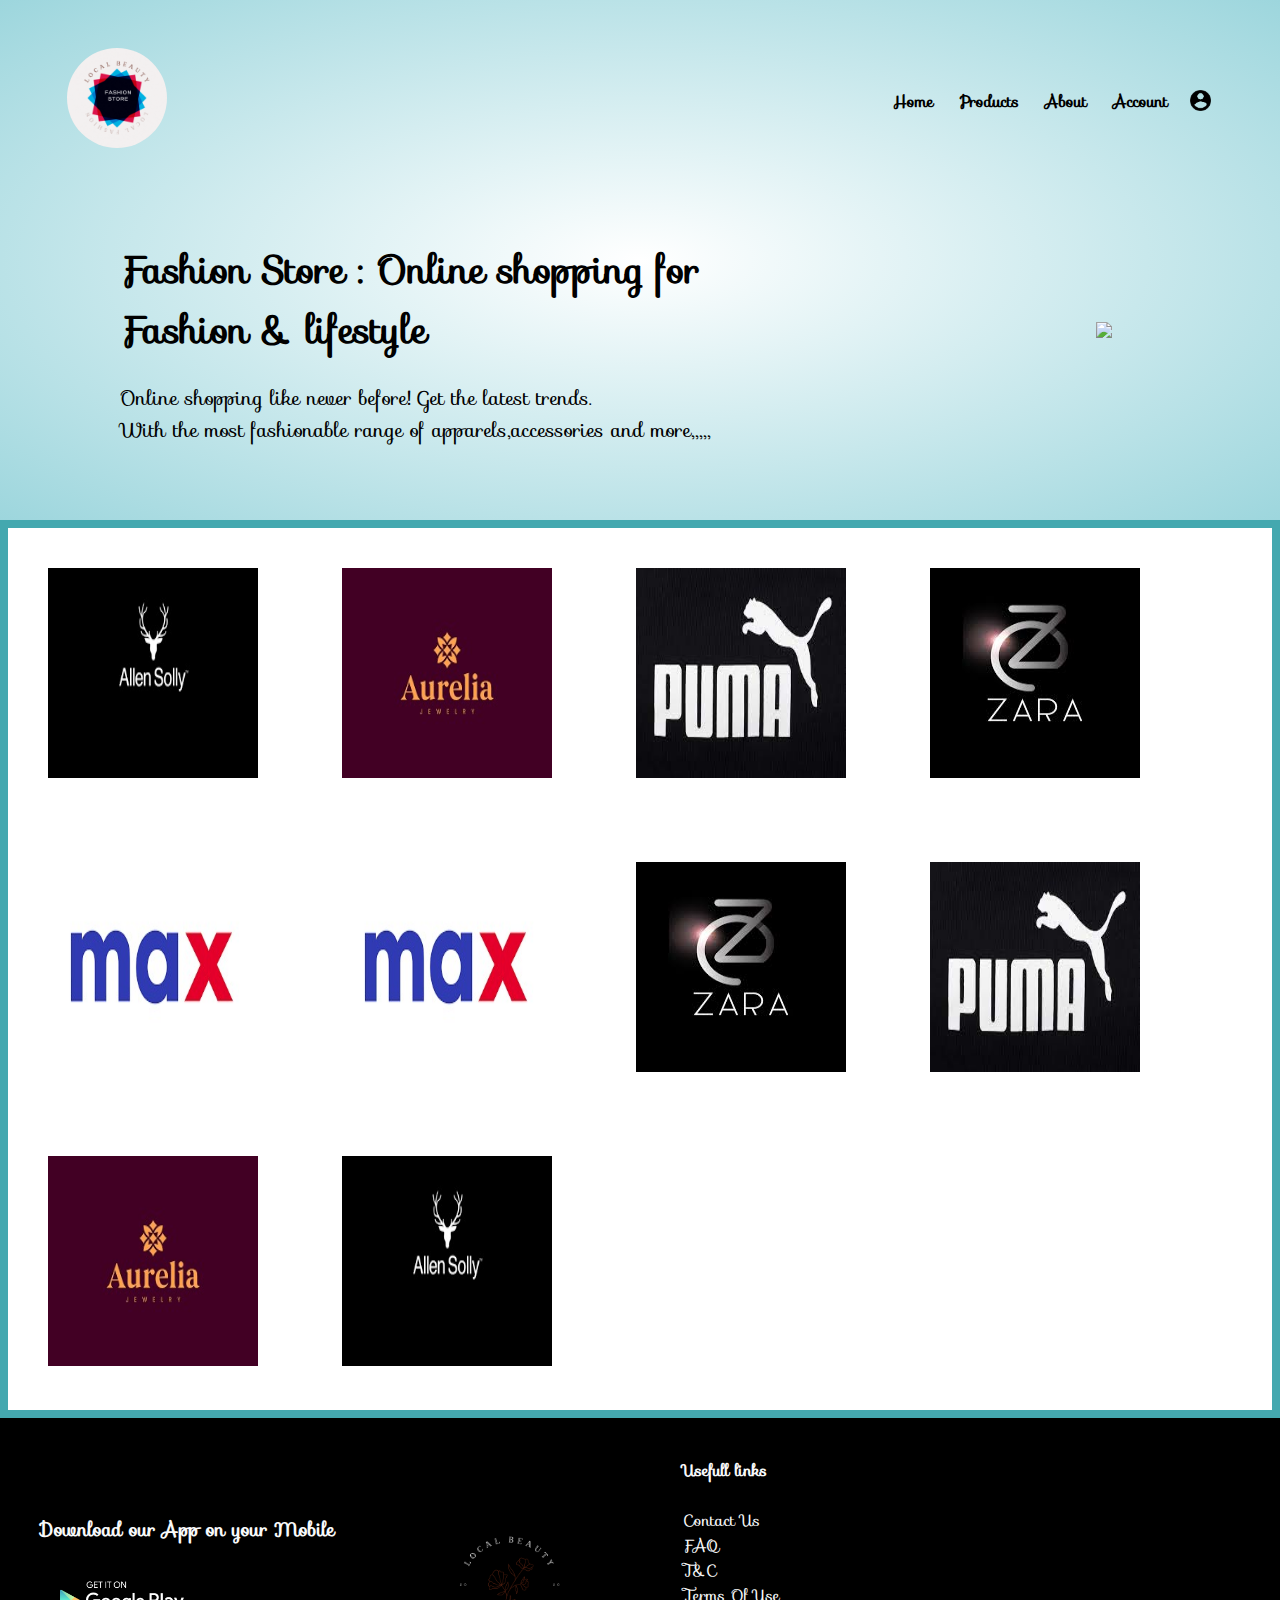
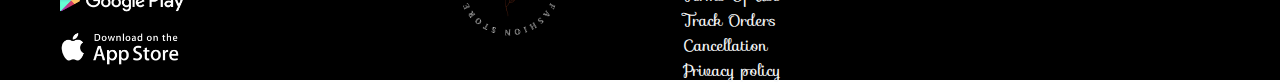
==== index.html @ f7e02f01 "added contact" ====
<!DOCTYPE html>
<html lang="en">

<head>
    <meta charset="UTF-8">
    <meta name="viewport" content="width-device-width,initial-scale=1.0">
    <meta http-equiv="X-UA-Compatible" content="IE=edge">
    <meta name="viewport" content="width=device-width, initial-scale=1.0">
    <link rel="stylesheet" href="https://fonts.googleapis.com/css?family=Sofia">
    <title>fashionstore||E-commerce website Designing</title>
    <style>
        * {
            margin: 0;
            padding: 0;
            box-sizing: border-box;
        }
        
        .navbar {
            display: flex;
            align-items: center;
            padding: 20px;
        }
        
        nav {
            flex: 1;
            text-align: right;
        }
        
        nav ul {
            display: inline-block;
            list-style-type: none;
            font-family: "Sofia", sans-serif;
        }
        
        nav ul li {
            display: inline-block;
            margin-right: 20px;
        }
        
        a {
            text-decoration: none;
            color: black;
            font-weight: bold;
        }
        
        .navbar a:hover,
        .navbar li a.active {
            color: rgb(98, 102, 102);
            font-family: "Sofia", sans-serif;
        }
        
        .navbar img:hover {
            background-color: rgb(207, 235, 236);
        }
        
        .menu {
            margin-left: 40px;
            width: 25px;
            display: none;
        }
        
        .background p {
            color: black;
            font-size: 20px;
        }
        
        .container {
            max-width: 1200px;
            margin: auto;
            padding: 28px 7px;
        }
        
        .body {
            display: flex;
            align-items: center;
            flex-wrap: wrap;
            justify-content: space-around;
        }
        
        .logo img {
            border-radius: 100px;
        }
        
        .background {
            flex-basis: 66%;
            min-width: 314px;
            font-family: "Sofia", sans-serif;
        }
        
        .background1 img {
            width: 448px;
            padding: 150px 48px;
            font-family: "roboto", sans-serif;
        }
        
        .background h1 {
            font-size: 38px;
            margin: 22px 0px;
        }
        
        .header {
            background: radial-gradient(#fff, #9dd6dd);
        }
        /*------------------   Brands name  --------------   */
        
        .col {
            display: inline-block;
            padding: 40px;
        }
        
        .row {
            border: 8px solid rgb(68, 168, 175);
        }
        /*------------------   footer  --------------   */
        
        .sec {
            display: inline-block;
            padding: 40px;
            height: 20px;
            font-family: "Sofia", sans-serif;
        }
        
        .footer {
            color: rgb(248, 249, 250);
            background: black;
        }
        /*------------------   media quary  --------------   */
        
        @media only screen and (max-width:800px) {
            nav ul {
                position: absolute;
                top: 102px;
                right: 0px;
                width: 28%;
                background: white;
                overflow: hidden;
            }
            nav ul li {
                display: block;
            }
            .menu {
                display: block;
                cursor: pointer;
            }
            .body {
                text-align: center;
                padding: 100px 12px;
            }
            .row {
                text-align: center;
            }
        }
    </style>
</head>

<body>

    <div class="header">

        <div class="container">

            <div class="navbar">
                <div class="logo">
                    <img src="photos\fashion store.gif" width="100px">
                </div>
                <nav>
                    <ul id="menuitem">
                        <li><a href="isha.html">Home</a></li>
                        <li><a href="#">Products</a></li>
                        <li><a href="./about.html">About</a></li>
                        <!-- <li><a href="./contact.html">Contact</a></li>-->
                        <li><a href="account.html">Account</a></li>

                    </ul>
                </nav>
                <img src="photos\pngegg (2).png" width="25px">
                <img src="photos\pngegg (2).png" class="menu" onclick="menutoggle()">

            </div>

            <div class="body">

                <div class="background">
                    <h1>Fashion Store : Online shopping for<br> Fashion & lifestyle </h1>
                    <p>Online shopping like never before! Get the latest trends.
                        <br>With the most fashionable range of apparels,accessories and more,,,,,</p>
                </div>
                <div class="background1">
                    <img src="fashion store\bag.jpg">
                </div>
            </div>

        </div>
    </div>



    <!-----------------brands name--------------------------->

    <div class="row">
        <div class="col"><img src="photos\IMG-20211028-WA0031.jpg" width="210px" height="210px"></div>
        <div class="col"><img src="photos\IMG-20211028-WA0035.jpg" width="210px" height="210px"></div>
        <div class="col"><img src="photos\IMG-20211028-WA0042.jpg" width="210px" height="210px"></div>
        <div class="col"><img src="photos\IMG-20211028-WA0043.jpg" width="210px" height="210px"></div>
        <div class="col"><img src="photos\IMG-20211028-WA0041.jpg" width="210px" height="210px"></div>
        <div class="col"><img src="photos\IMG-20211028-WA0041.jpg" width="210px" height="210px"></div>
        <div class="col"><img src="photos\IMG-20211028-WA0043.jpg" width="210px" height="210px"></div>
        <div class="col"><img src="photos\IMG-20211028-WA0042.jpg" width="210px" height="210px"></div>
        <div class="col"><img src="photos\IMG-20211028-WA0035.jpg" width="210px" height="210px"></div>
        <div class="col"><img src="photos\IMG-20211028-WA0031.jpg" width="210px" height="210px"></div>

    </div>


    <!---------------------------footer------------------------------>
    <div class="footer">
        <div class="sec">
            <h3>Download our App on your Mobile</h3><br>
            <img src="\photos\app-store-png-logo-33123.png" width="160px">

        </div>
        <div class="sec"><img src="photos\fashion store.png" width="180px"></div>
        <div class="sec">
            <h4>Usefull links</h4>
            <p>
                <br> Contact Us<br> FAQ <br> T&C <br> Terms Of Use <br> Track Orders<br> Cancellation
                <br> Privacy policy</p>
        </div>
        <!--<div class="sec"><img src="fashion store\original.jpg" width="50px">100% ORIGINAL guarantee for all products at FashionStore</div>--!>

    </div>


    <!------------------------menu toggle using javascriept--------------------->
        <script>
            var menuitem = document.getElementById("menuitem");

            menuitem.style.maxHeight = "0px";

            function menutoggle() {
                if (menuitem.style.maxHeight == "0px") {

                    menuitem.style.maxHeight = "200px"
                } else {

                    menuitem.style.maxHeight = "0px";
                }
            }
        </script>
</body>

</html>
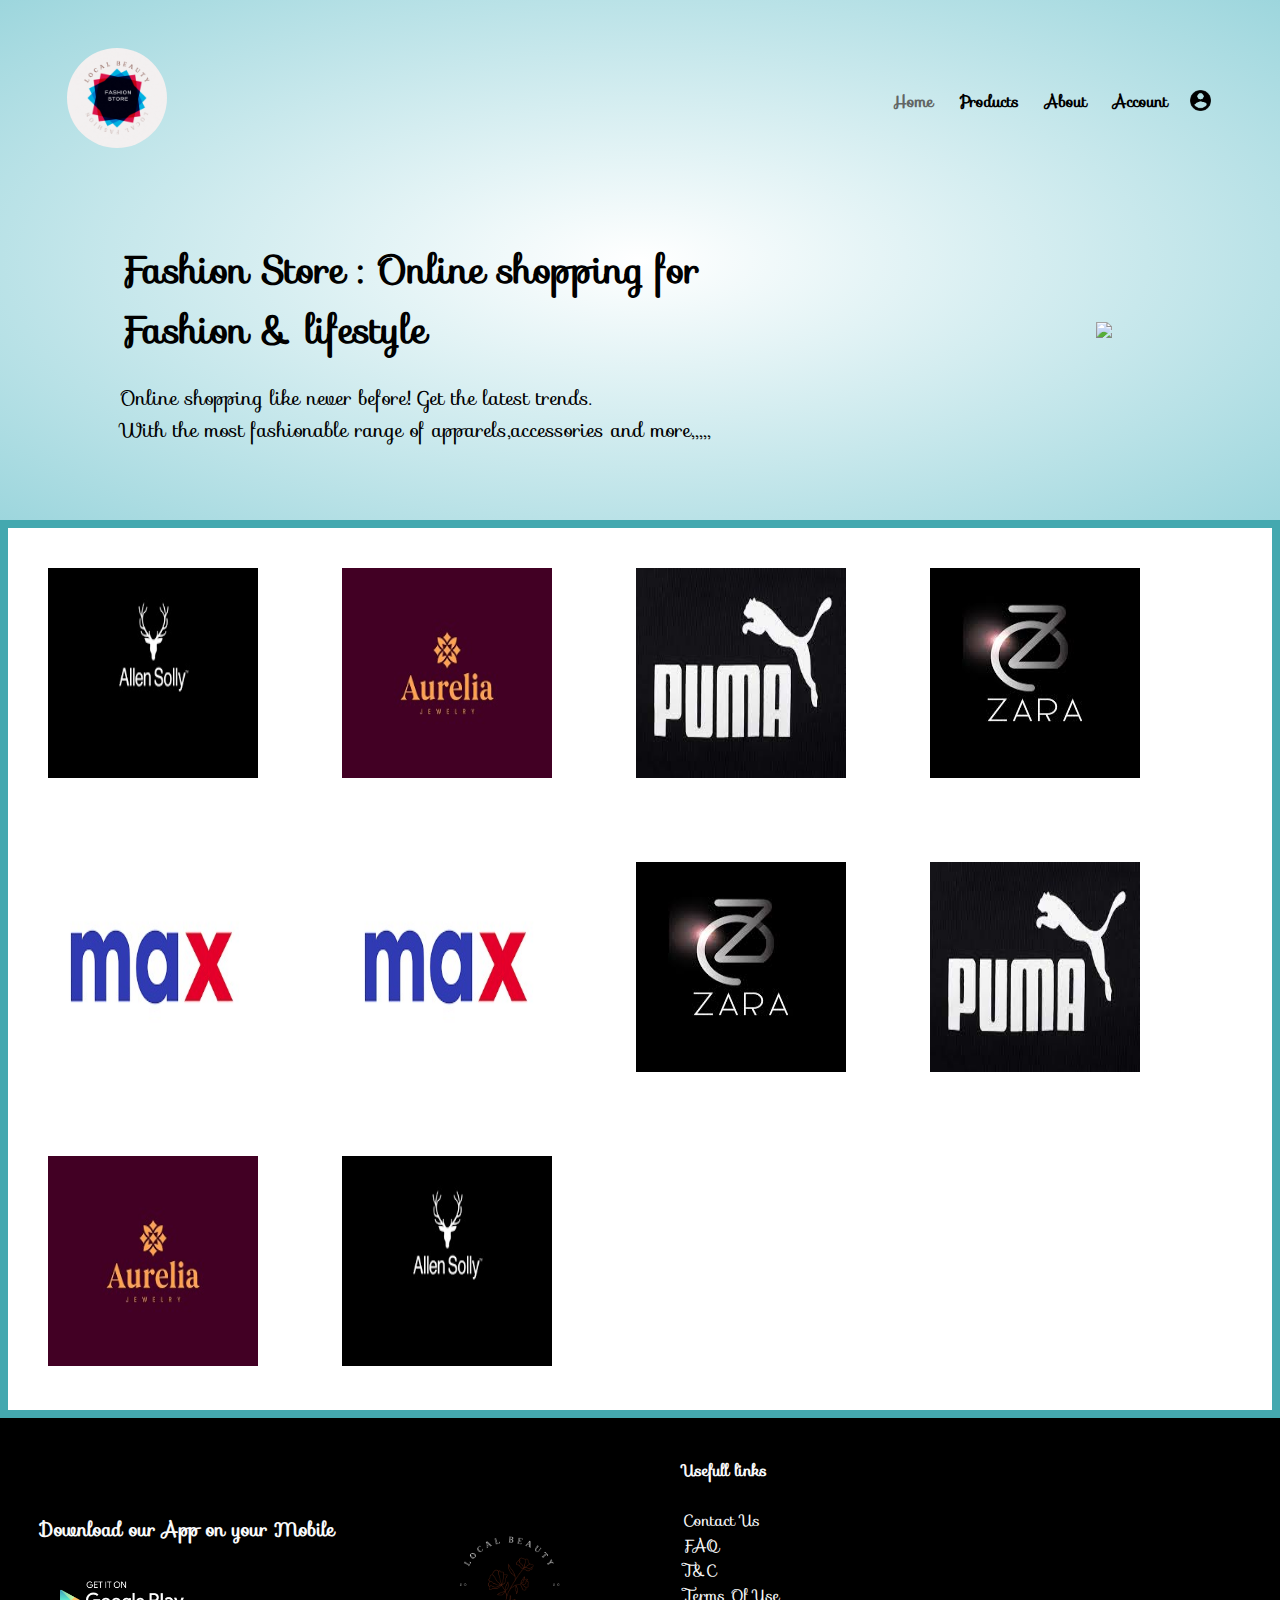
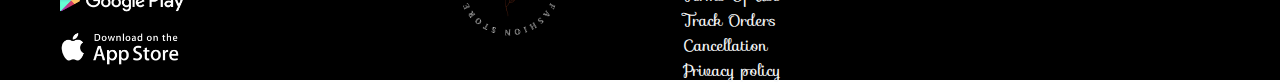
==== commit 3de8d633: "added titles" ====
--- a/index.html
+++ b/index.html
@@ -165,7 +165,7 @@
                 </div>
                 <nav>
                     <ul id="menuitem">
-                        <li><a href="isha.html">Home</a></li>
+                        <li><a href="index.html" class="active">Home</a></li>
                         <li><a href="#">Products</a></li>
                         <li><a href="./about.html">About</a></li>
                         <!-- <li><a href="./contact.html">Contact</a></li>-->
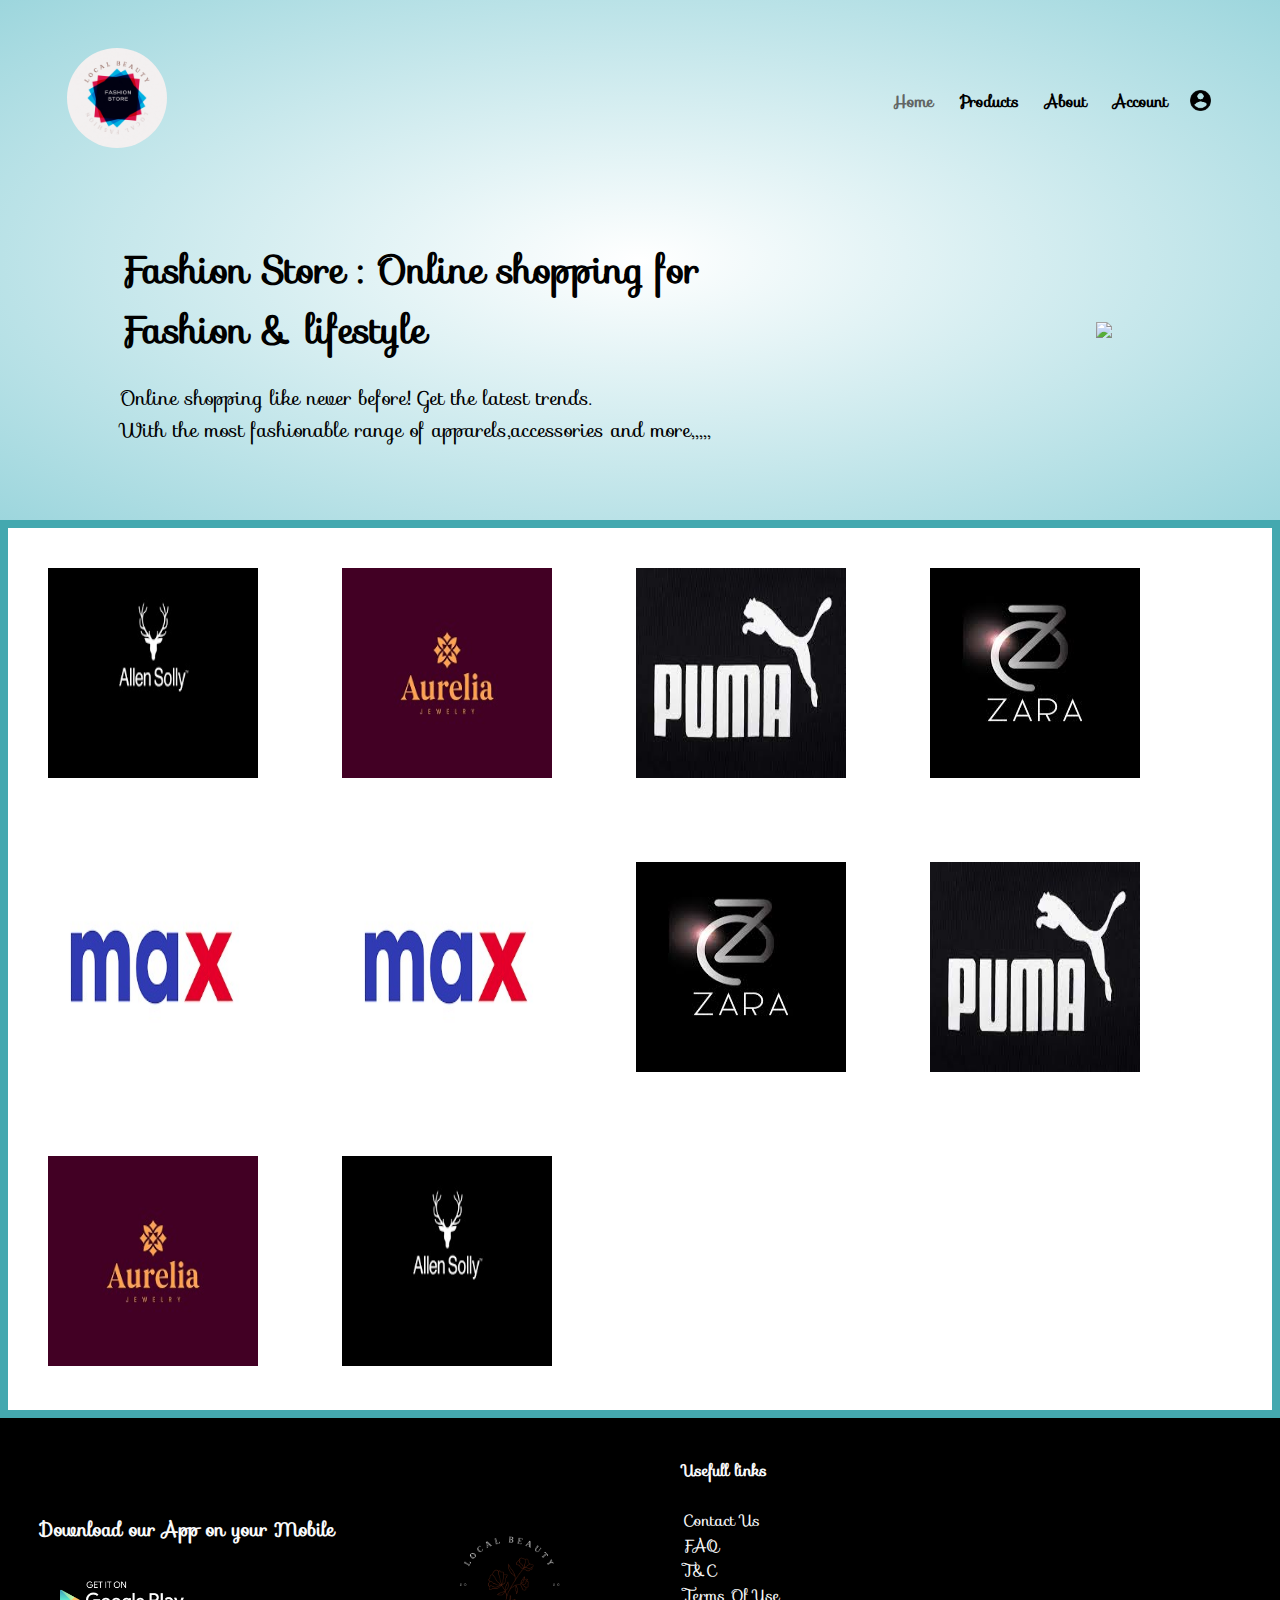
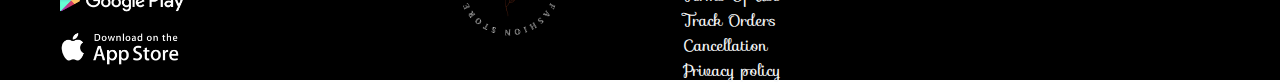
==== commit 4f1c88aa: "added titles" ====
--- a/index.html
+++ b/index.html
@@ -166,7 +166,7 @@
                 <nav>
                     <ul id="menuitem">
                         <li><a href="index.html" class="active">Home</a></li>
-                        <li><a href="#">Products</a></li>
+                        <li><a href="index.html">Products</a></li>
                         <li><a href="./about.html">About</a></li>
                         <!-- <li><a href="./contact.html">Contact</a></li>-->
                         <li><a href="account.html">Account</a></li>
@@ -216,7 +216,7 @@
     <div class="footer">
         <div class="sec">
             <h3>Download our App on your Mobile</h3><br>
-            <img src="\photos\app-store-png-logo-33123.png" width="160px">
+            <img src="photos\app-store-png-logo-33123.png" width="160px">
 
         </div>
         <div class="sec"><img src="photos\fashion store.png" width="180px"></div>
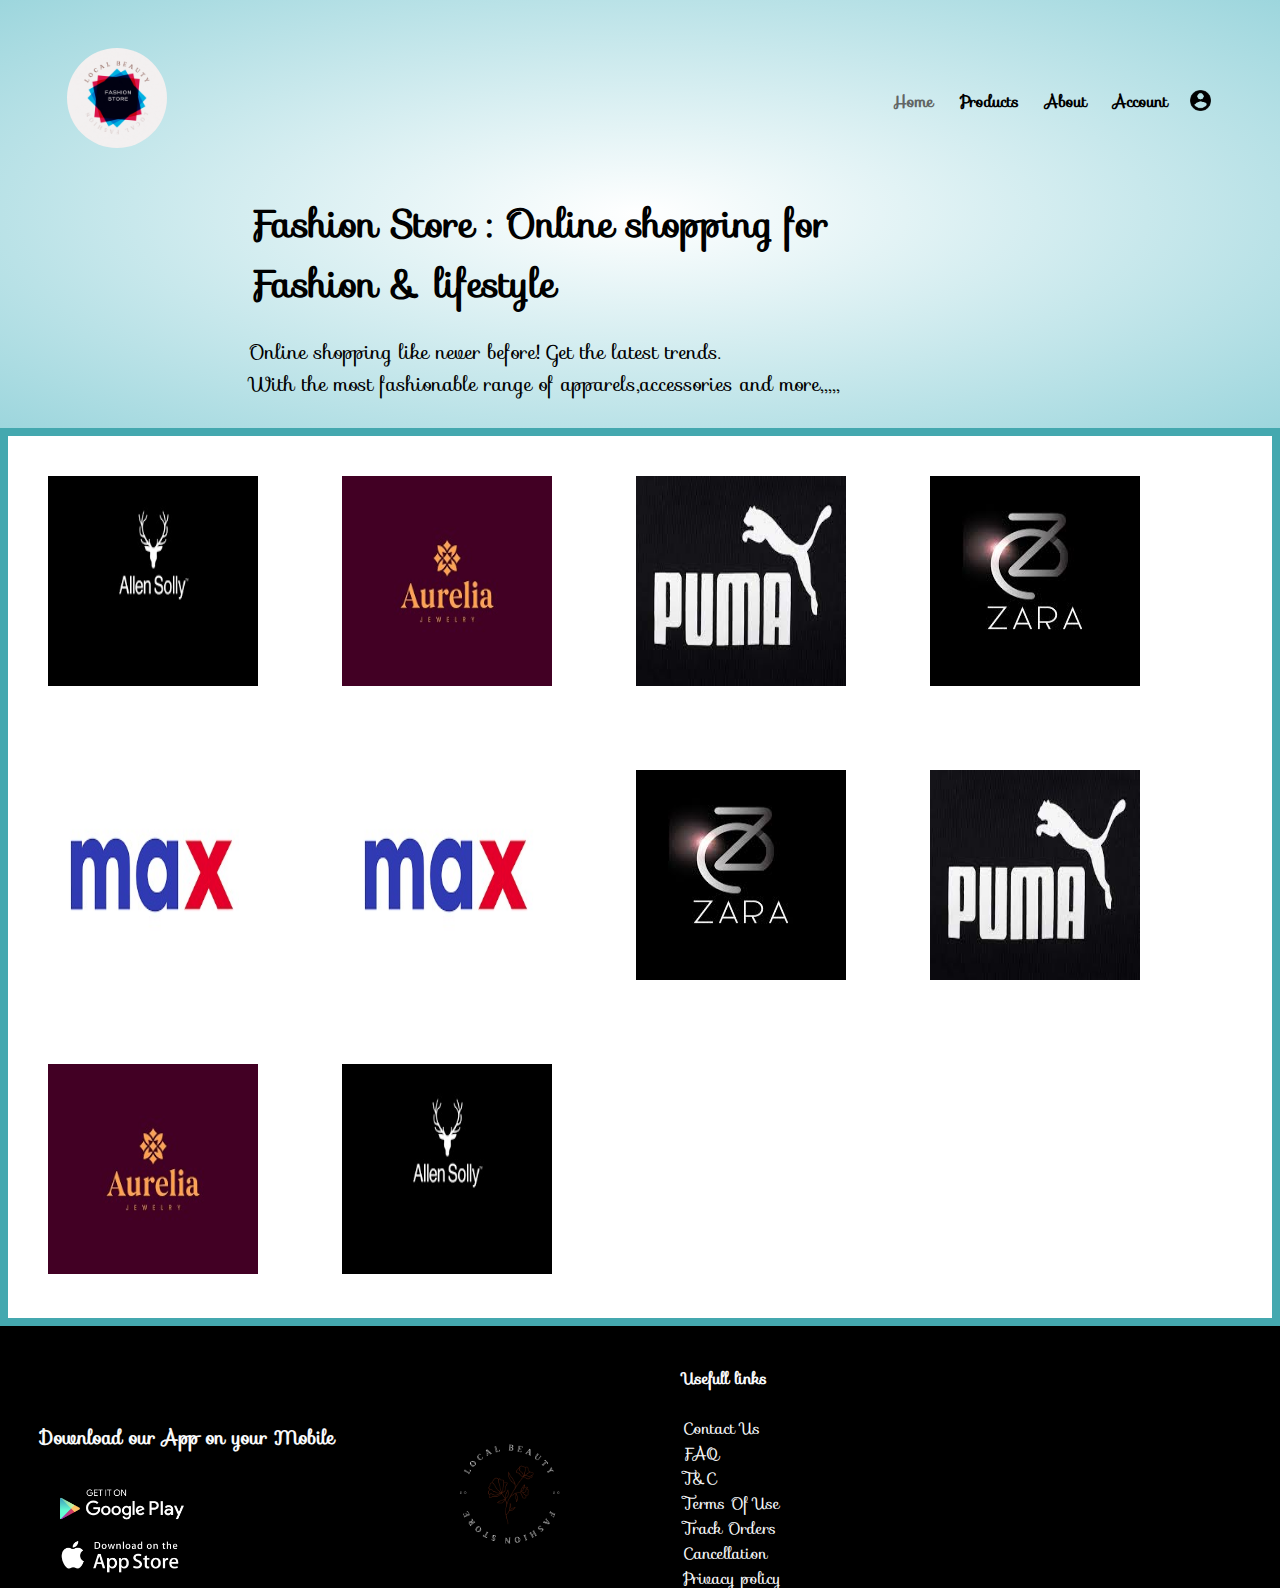
==== commit cea6f449: "added titles" ====
--- a/index.html
+++ b/index.html
@@ -185,9 +185,9 @@
                     <p>Online shopping like never before! Get the latest trends.
                         <br>With the most fashionable range of apparels,accessories and more,,,,,</p>
                 </div>
-                <div class="background1">
+                <!---<div class="background1">
                     <img src="fashion store\bag.jpg">
-                </div>
+                </div>--->
             </div>
 
         </div>
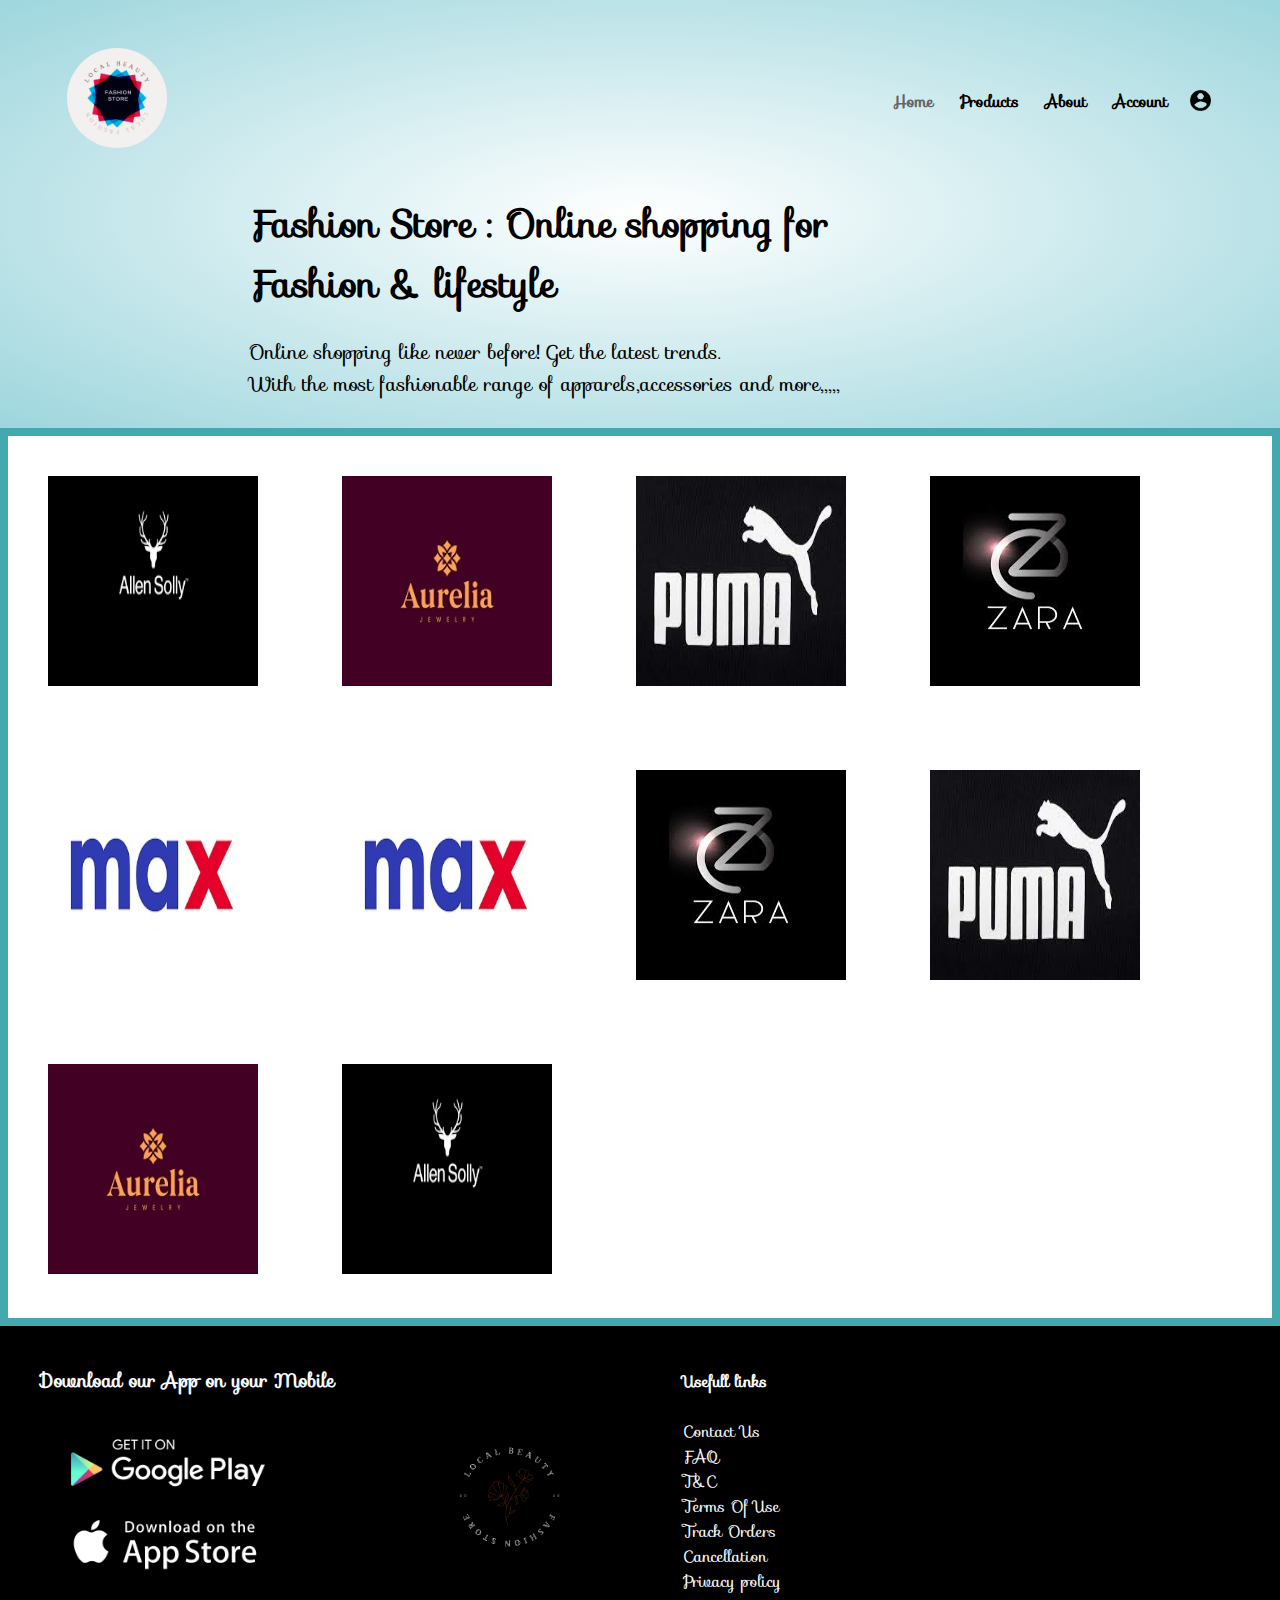
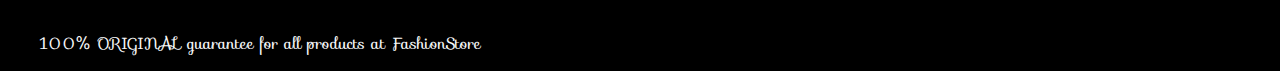
==== commit fa16d168: "added titles" ====
--- a/index.html
+++ b/index.html
@@ -216,8 +216,7 @@
     <div class="footer">
         <div class="sec">
             <h3>Download our App on your Mobile</h3><br>
-            <img src="photos\app-store-png-logo-33123.png" width="160px">
-
+            <img src="photos\app-store-png-logo-33123.png" width="250px">
         </div>
         <div class="sec"><img src="photos\fashion store.png" width="180px"></div>
         <div class="sec">
@@ -226,27 +225,29 @@
                 <br> Contact Us<br> FAQ <br> T&C <br> Terms Of Use <br> Track Orders<br> Cancellation
                 <br> Privacy policy</p>
         </div>
-        <!--<div class="sec"><img src="fashion store\original.jpg" width="50px">100% ORIGINAL guarantee for all products at FashionStore</div>--!>
+        <div class="sec">100% ORIGINAL guarantee for all products at FashionStore</div>
+
+    </div>
 
     </div>
 
 
     <!------------------------menu toggle using javascriept--------------------->
-        <script>
-            var menuitem = document.getElementById("menuitem");
-
-            menuitem.style.maxHeight = "0px";
-
-            function menutoggle() {
-                if (menuitem.style.maxHeight == "0px") {
-
-                    menuitem.style.maxHeight = "200px"
-                } else {
-
-                    menuitem.style.maxHeight = "0px";
-                }
-            }
-        </script>
+    <script>
+        var menuitem = document.getElementById("menuitem");
+
+        menuitem.style.maxHeight = "0px";
+
+        function menutoggle() {
+            if (menuitem.style.maxHeight == "0px") {
+
+                menuitem.style.maxHeight = "200px"
+            } else {
+
+                menuitem.style.maxHeight = "0px";
+            }
+        }
+    </script>
 </body>
 
 </html>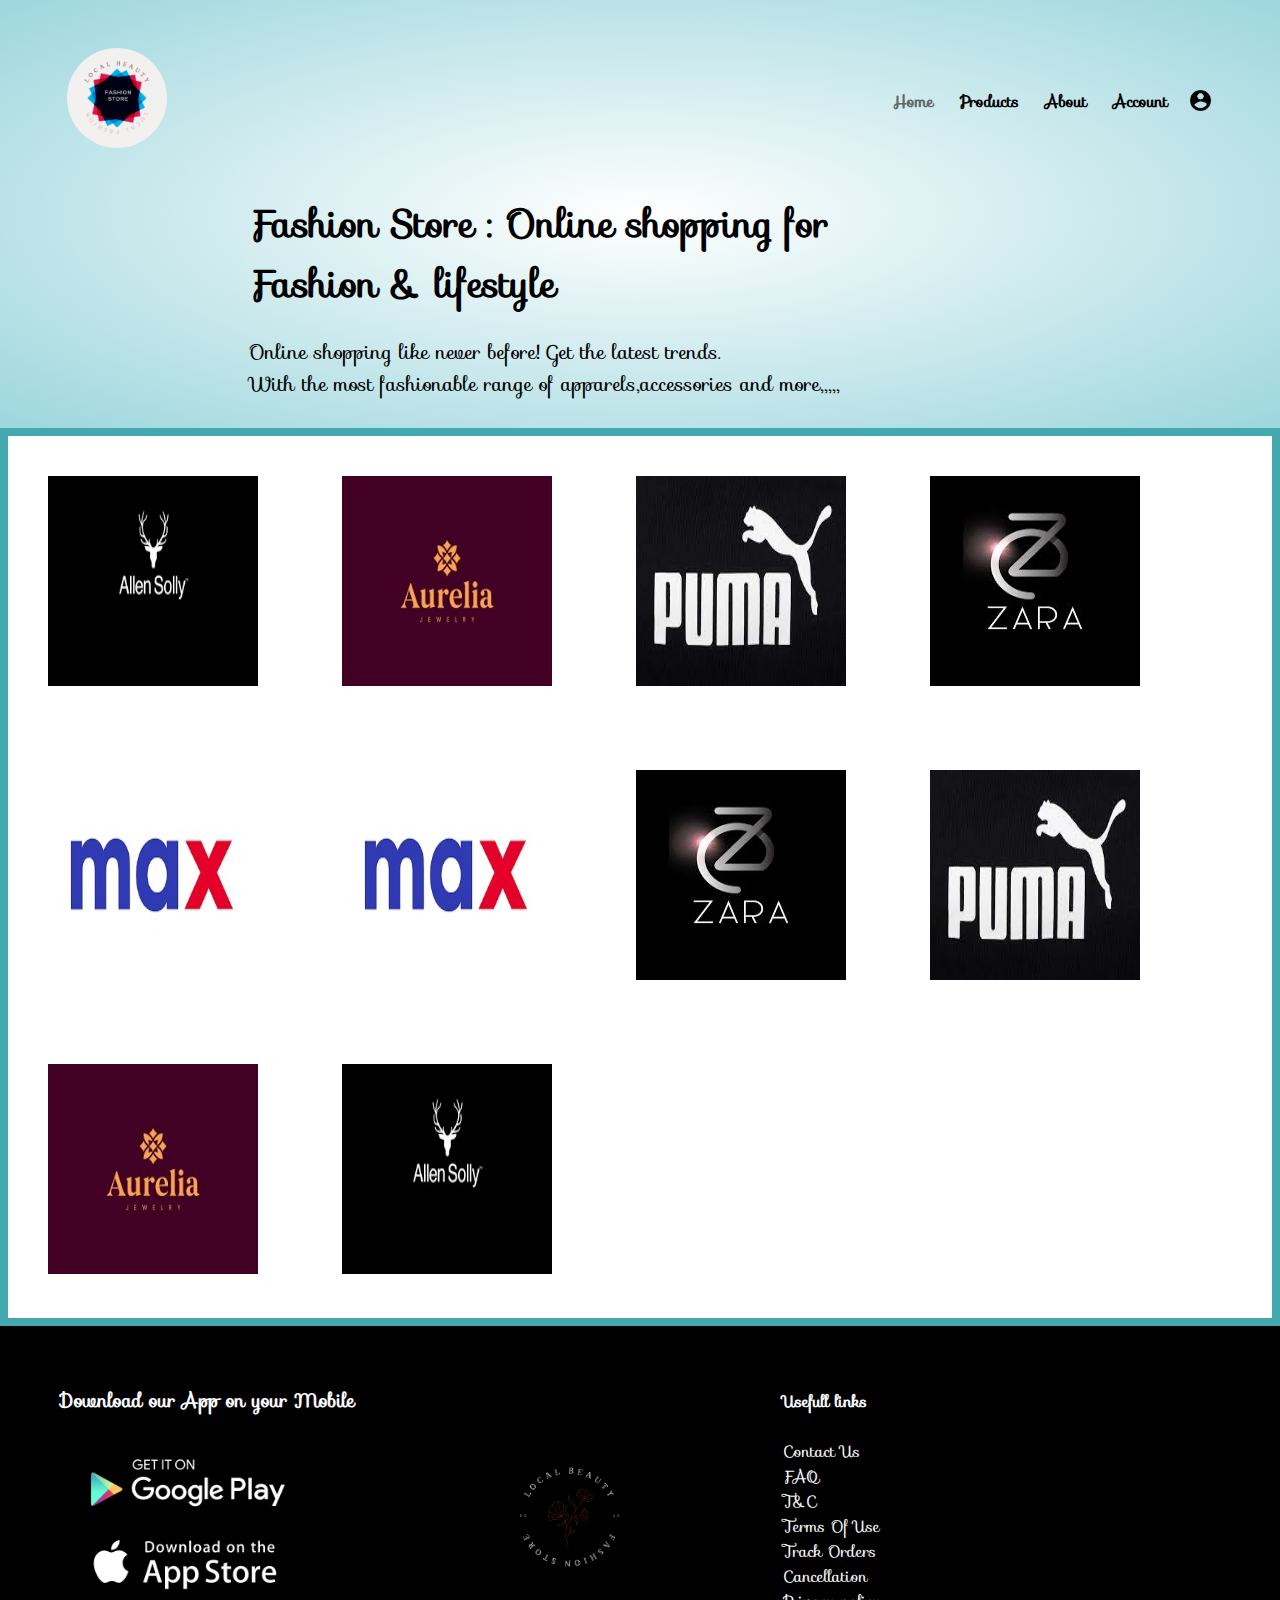
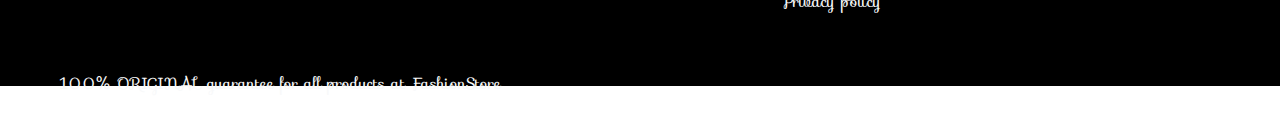
==== commit e994e13b: "added titles" ====
--- a/index.html
+++ b/index.html
@@ -115,14 +115,15 @@
         
         .sec {
             display: inline-block;
-            padding: 40px;
-            height: 20px;
+            padding: 60px;
+            height: 30px;
             font-family: "Sofia", sans-serif;
         }
         
         .footer {
             color: rgb(248, 249, 250);
             background: black;
+            height: 40vh;
         }
         /*------------------   media quary  --------------   */
         
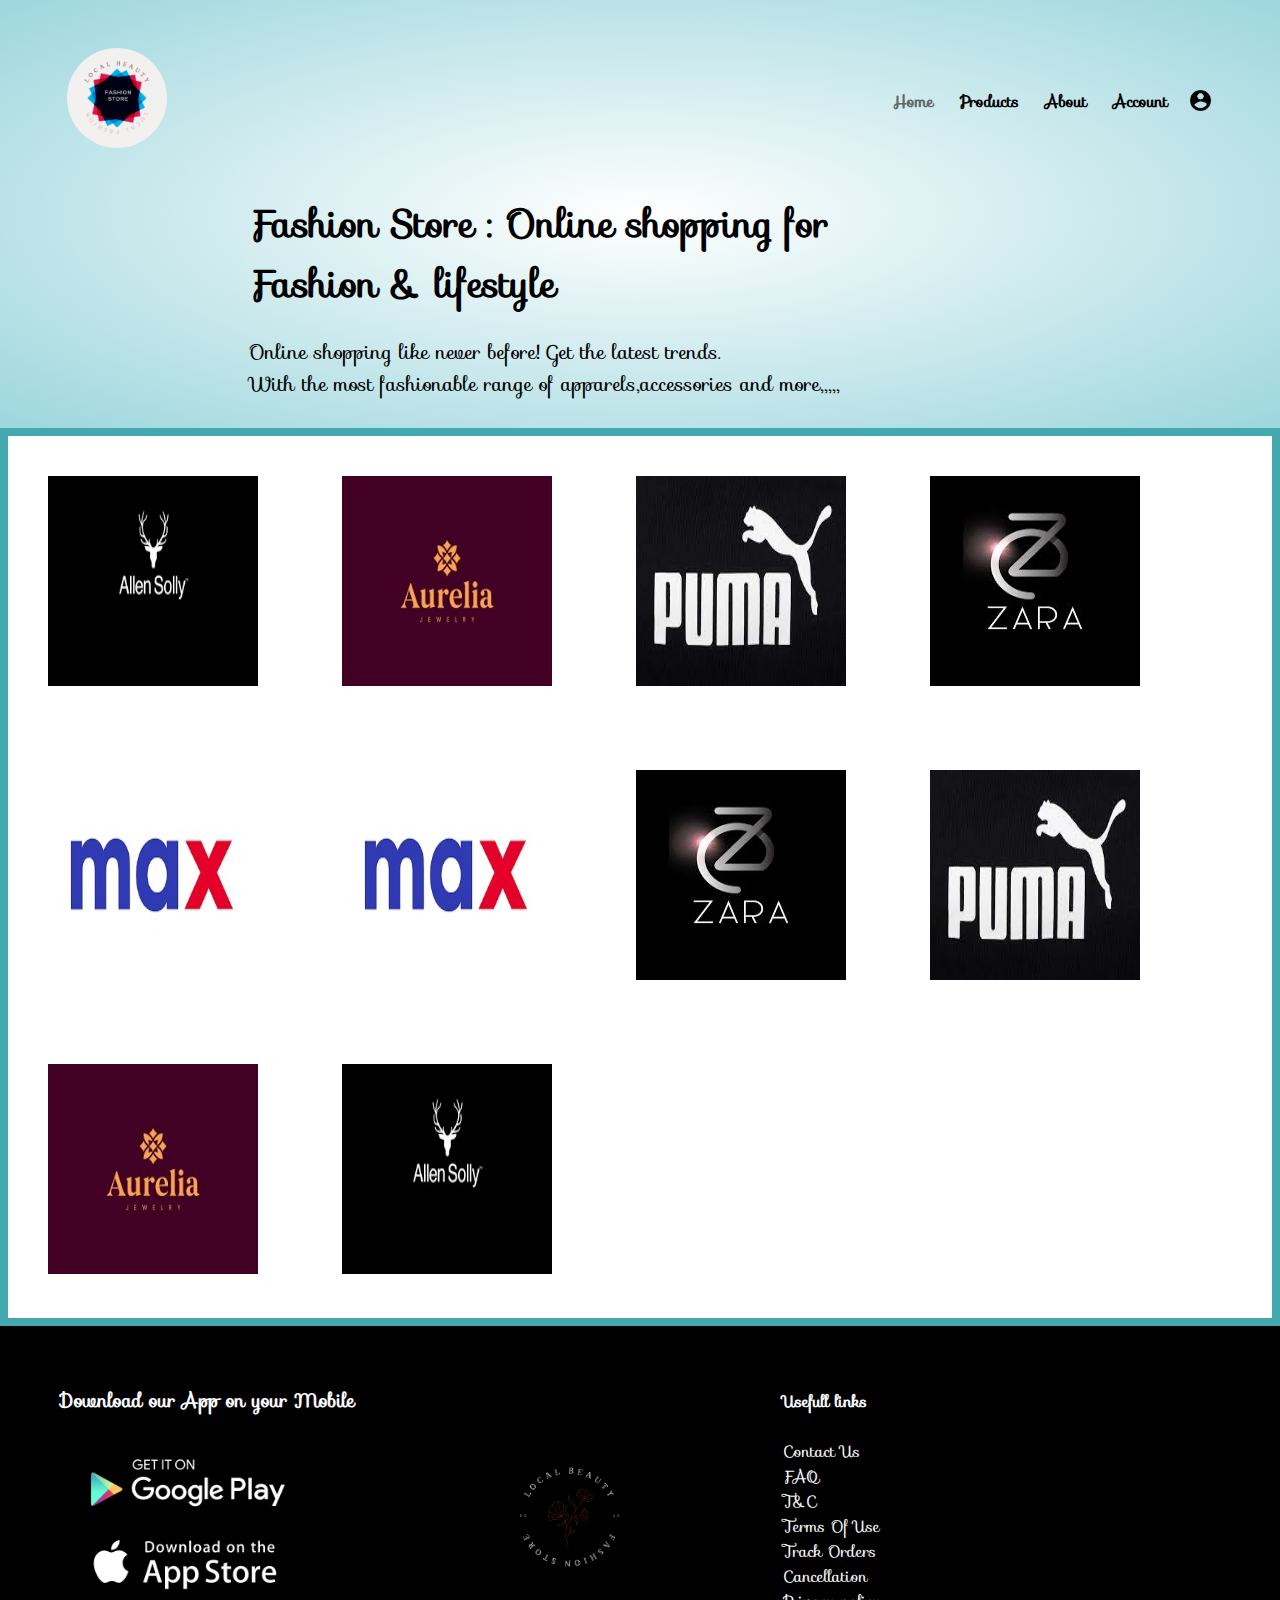
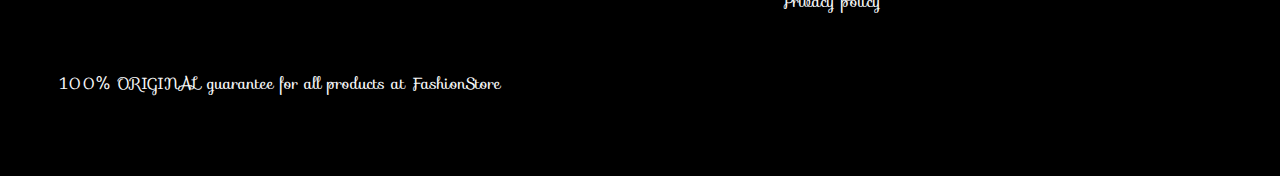
==== commit 682586ab: "added titles" ====
--- a/index.html
+++ b/index.html
@@ -123,7 +123,7 @@
         .footer {
             color: rgb(248, 249, 250);
             background: black;
-            height: 40vh;
+            height: 50vh;
         }
         /*------------------   media quary  --------------   */
         
